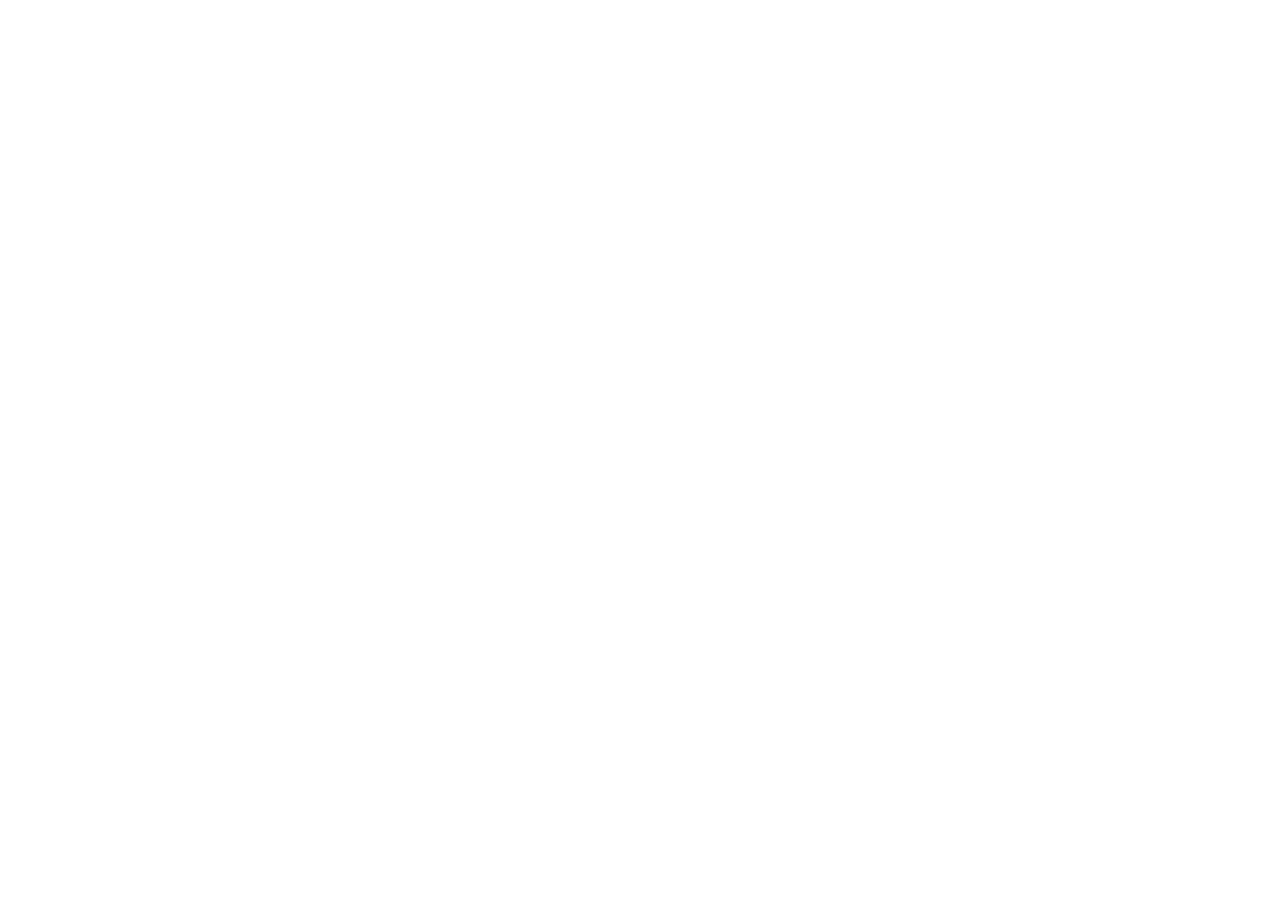
==== index.html @ e37310dc "initial commit" ====
<!DOCTYPE html>
<html>
    <head>
        <meta charset="utf-8">
        <meta http-equiv="X-UA-Compatible" content="IE=edge">
        <title>Ben Downton Portfolio</title>
        <meta lang="English">
        <meta name="viewport" content="width=device-width, initial-scale=1">
        <link rel="stylesheet" href="styles.css">
    </head>
    <body>
        
        <script src="apps.js" async defer></script>
    </body>
</html>
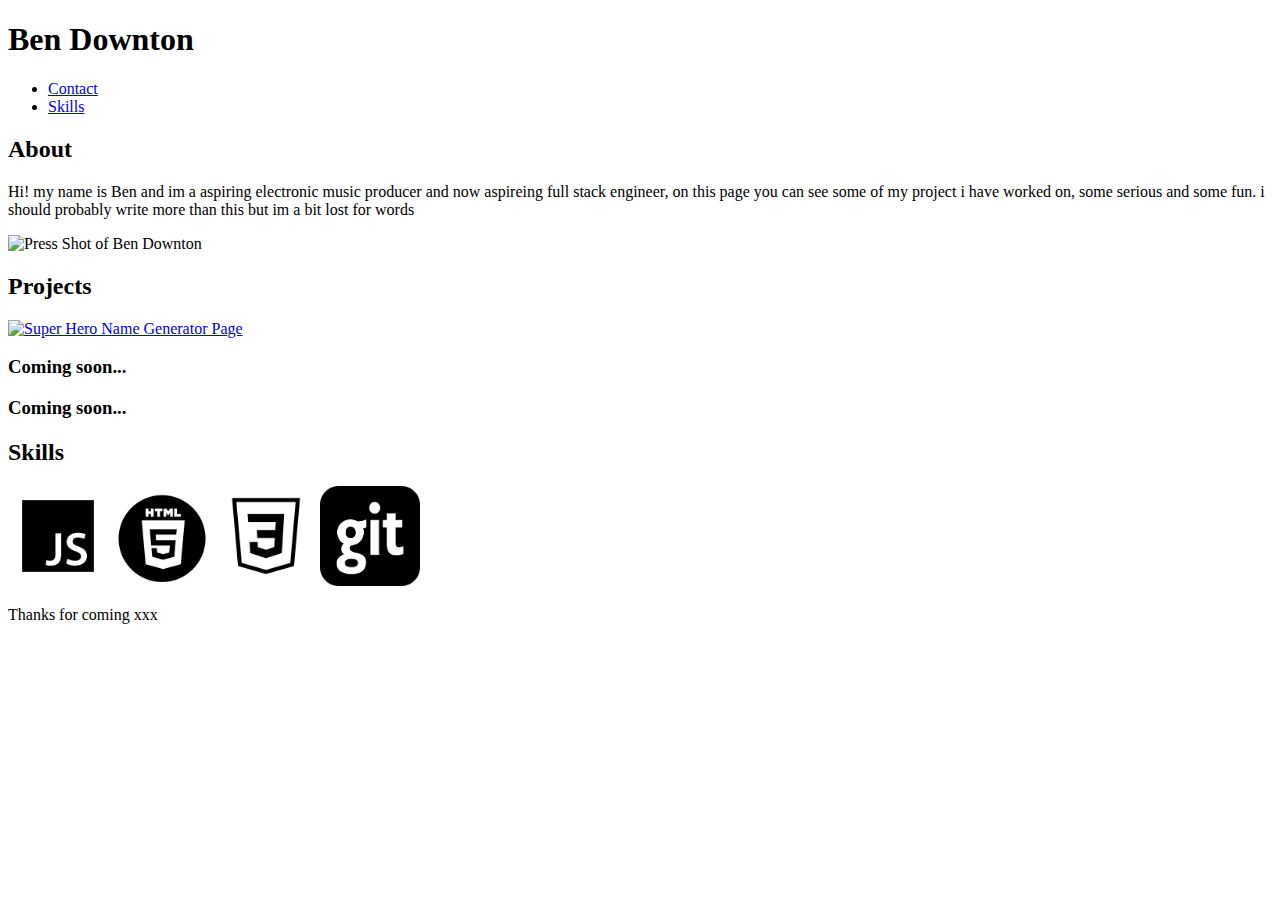
==== commit fb9d7954: "html added" ====
--- a/index.html
+++ b/index.html
@@ -9,6 +9,53 @@
         <link rel="stylesheet" href="styles.css">
     </head>
     <body>
+        <header>
+            <h1>Ben Downton</h1>
+            <nav>
+                <ul>
+                    <li><a href="contact.html">Contact</a></li>
+                    <li><a href="#skills">Skills</a></li>
+                </ul>
+            </nav>
+        </header>
+        <main>
+            <section>
+                <div id="about">
+                    <h2>About</h2>
+                    <p>Hi! my name is Ben and im a aspiring electronic music producer and now aspireing full stack engineer, 
+                    on this page you can see some of my project i have worked on, some serious and some fun.
+                    i should probably write more than this but im a bit lost for words
+                 </p>
+                </div>
+                <img src="Img/Ben Downton press shot.jpg" alt="Press Shot of Ben Downton">
+            </section>
+            <section>
+                <div id="titleContainer">
+                    <h2>Projects</h2>
+                </div>
+                <div class="container">
+                   <a href="https://github.com/VeronikaToth/Superhero-Name-Generator" target="_blank"><img src="Img/superheronamegen.PNG" alt="Super Hero Name Generator Page"></a>
+                </div>
+                <div class="container">
+                    <h3>Coming soon...</h3>
+                </div>
+                <div class="container">
+                    <h3>Coming soon...</h3>
+                </div>
+            </section>
+            <section>
+                <h2>Skills</h2>
+                <div id="skillIcons">
+                    <img src="img/javascript-2336958-1982839.png" alt="Javascript Icon" width="100px">
+                    <img src="img/html+html5+icon-1320186681398289636.png" alt="HTML5 Icon" width="100px">
+                    <img src="img/css-116-555915.png" alt="CSS 3 Icon" width="100px">
+                    <img src="img/Git.png.crdownload" alt="Git Icon" width="100px">
+                </div>
+            </section>
+        </main>
+        <footer>
+            <p>Thanks for coming xxx</p>
+        </footer>
         
         <script src="apps.js" async defer></script>
     </body>
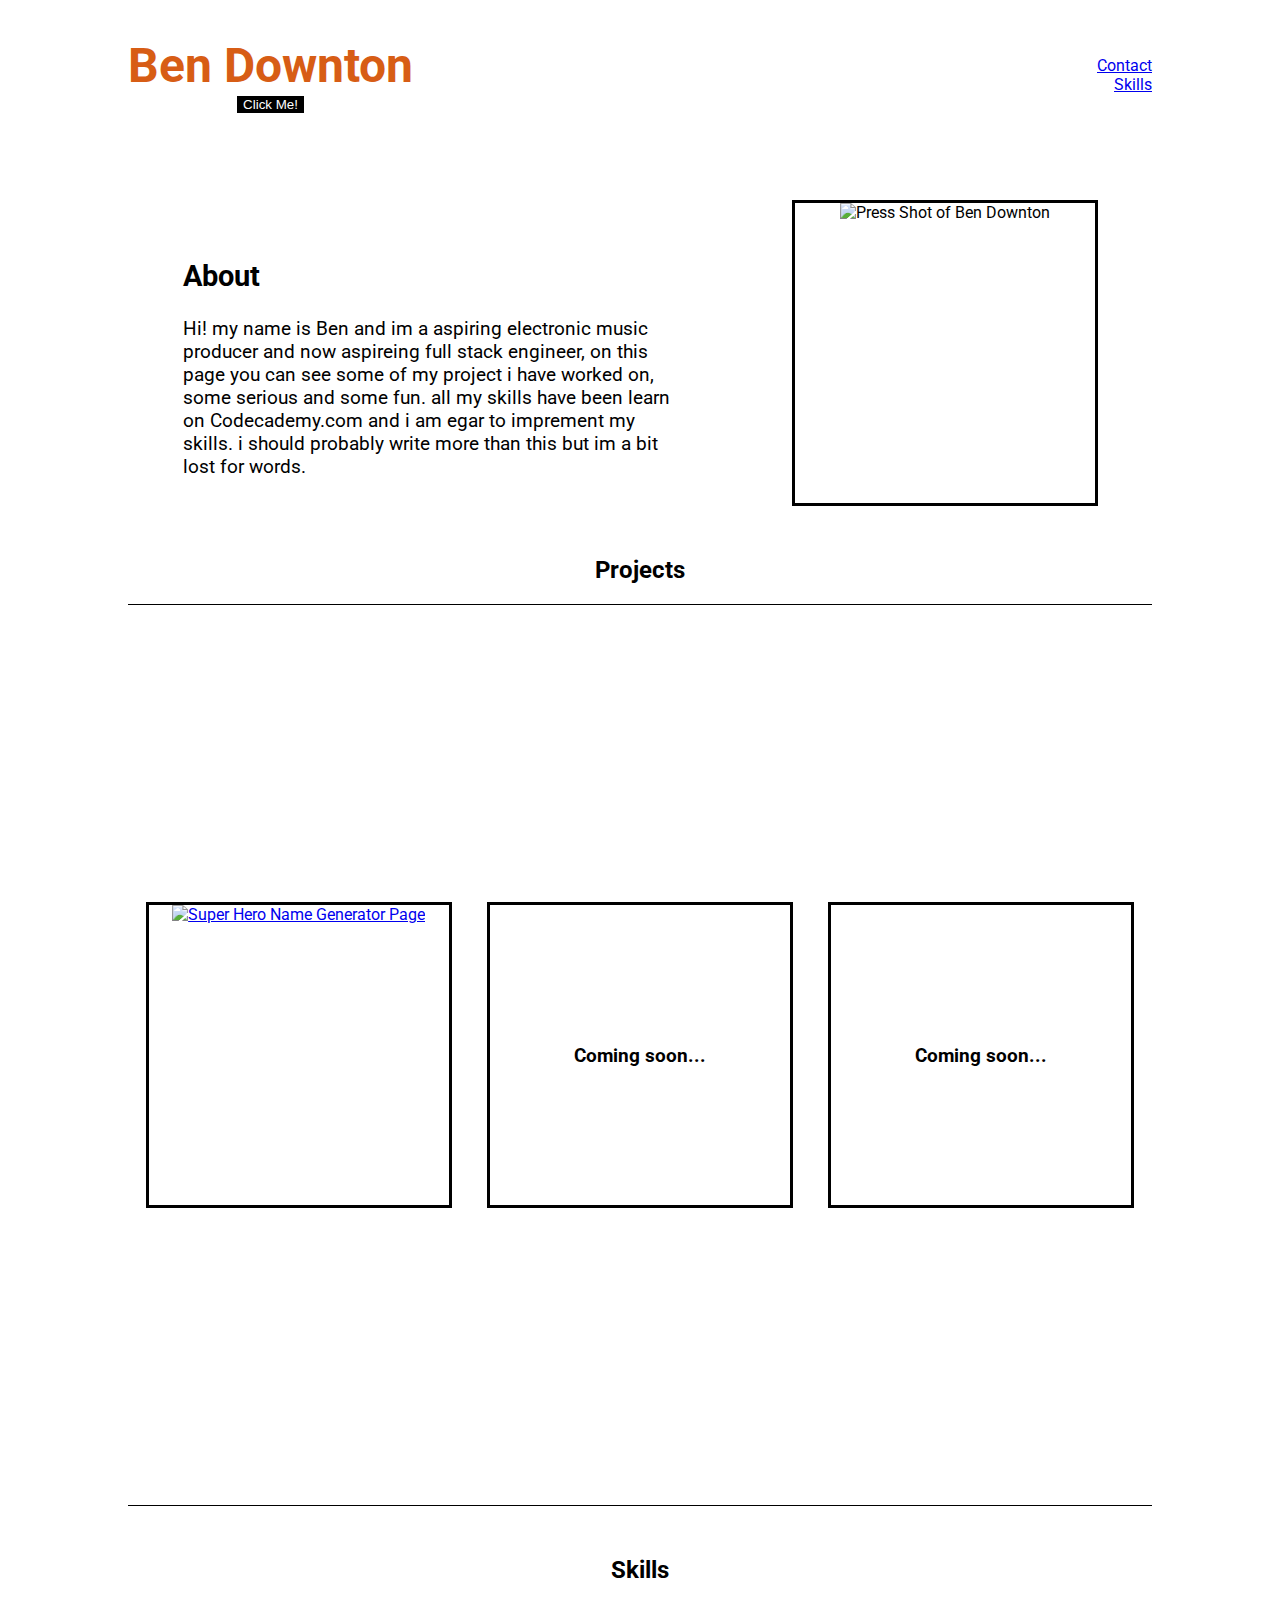
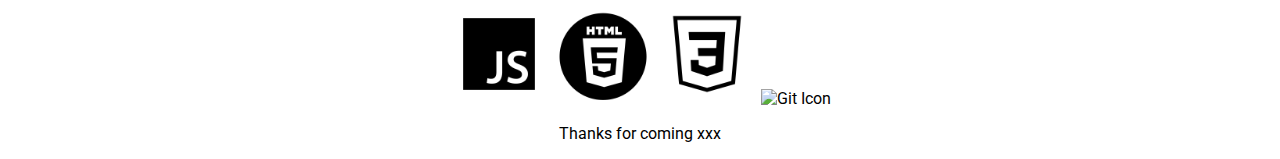
==== commit 56e8911f: "CSS styling and Javascript test" ====
--- a/index.html
+++ b/index.html
@@ -1,6 +1,8 @@
 <!DOCTYPE html>
 <html>
     <head>
+        <link rel="preconnect" href="https://fonts.gstatic.com">
+<link href="https://fonts.googleapis.com/css2?family=Roboto:wght@300&display=swap" rel="stylesheet">
         <meta charset="utf-8">
         <meta http-equiv="X-UA-Compatible" content="IE=edge">
         <title>Ben Downton Portfolio</title>
@@ -10,7 +12,10 @@
     </head>
     <body>
         <header>
-            <h1>Ben Downton</h1>
+            <div>
+            <h1 id="me">Ben Downton</h1>
+            <button id="genNew">Click Me!</button>
+            </div>
             <nav>
                 <ul>
                     <li><a href="contact.html">Contact</a></li>
@@ -19,20 +24,22 @@
             </nav>
         </header>
         <main>
-            <section>
-                <div id="about">
+            <section id="about">
+                <div id="aboutText">
                     <h2>About</h2>
                     <p>Hi! my name is Ben and im a aspiring electronic music producer and now aspireing full stack engineer, 
                     on this page you can see some of my project i have worked on, some serious and some fun.
-                    i should probably write more than this but im a bit lost for words
+                    all my skills have been learn on Codecademy.com and i am egar to imprement my skills.
+                    i should probably write more than this but im a bit lost for words. 
                  </p>
+                 
                 </div>
-                <img src="Img/Ben Downton press shot.jpg" alt="Press Shot of Ben Downton">
+                <div class="container">
+                <img src="Img/Ben Downton press shot.jpg" alt="Press Shot of Ben Downton" >
+                </div>
             </section>
-            <section>
-                <div id="titleContainer">
-                    <h2>Projects</h2>
-                </div>
+            <h2>Projects</h2>
+            <section id="projects">
                 <div class="container">
                    <a href="https://github.com/VeronikaToth/Superhero-Name-Generator" target="_blank"><img src="Img/superheronamegen.PNG" alt="Super Hero Name Generator Page"></a>
                 </div>
@@ -43,13 +50,13 @@
                     <h3>Coming soon...</h3>
                 </div>
             </section>
-            <section>
+            <section id="skills">
                 <h2>Skills</h2>
                 <div id="skillIcons">
                     <img src="img/javascript-2336958-1982839.png" alt="Javascript Icon" width="100px">
                     <img src="img/html+html5+icon-1320186681398289636.png" alt="HTML5 Icon" width="100px">
                     <img src="img/css-116-555915.png" alt="CSS 3 Icon" width="100px">
-                    <img src="img/Git.png.crdownload" alt="Git Icon" width="100px">
+                    <img src="Img/19-198631_png-file-svg-git-icon-clipart.png" alt="Git Icon" width="100px">
                 </div>
             </section>
         </main>
--- a/styles.css
+++ b/styles.css
@@ -0,0 +1,110 @@
+body {
+    text-align: center;
+    font-family: 'Roboto';
+    margin:0px auto;
+    width:80%;
+    font-size: 16px;
+}
+
+header {
+    display: flex;
+    justify-content: space-between;
+    align-items:center;
+    height: 150px;
+}
+
+h1 {
+    font-size:3em;
+    margin:0px;
+    padding:0px;
+    align-items: center;
+    text-align: left;
+}
+
+button {
+    background-color: black;
+    color: white;
+    border: none;
+    text-align: left;
+}
+
+nav li {
+    list-style-type: none;
+    text-align: right;
+}
+
+main {
+    margin-top: 50px;
+}
+
+#about {
+    display: flex;
+    justify-content: space-around;
+    align-items:center;
+    flex-wrap: wrap;
+}
+
+#aboutText {
+    text-align: left;
+    font-size: 1.2em;
+    width:500px;
+}
+
+.container {
+    height:300px;
+    width:300px;
+    border: 3px solid black;
+    
+
+}
+.container h3 {
+    margin-top: 140px;
+}
+
+.container img {
+    width: 300px;
+    height: 300px;
+    object-fit: cover;
+}
+
+#titleContainer h2 {
+    text-align:center;
+    margin: 0px auto;
+    width:1050px;
+}
+
+#projects {
+    width:100%;
+    height:500px;
+    display: flex;
+    justify-content:space-around;
+    align-items:center;
+    flex-wrap: wrap;
+    border-top: 1px solid black;
+    border-bottom: 1px solid black;
+}
+
+@media only screen and (max-width: 1525px) {
+    #projects {
+        height:900px;
+    }
+}
+
+@media only screen and (max-width: 1015px) {
+    #projects {
+        height:1300px;
+    }
+}
+
+#contact {
+    display:flex;
+    justify-content: center;
+    align-items: center;
+}
+ h2 {
+     margin-top: 50px;
+ }
+
+ #contact .container {
+     border: none;
+ }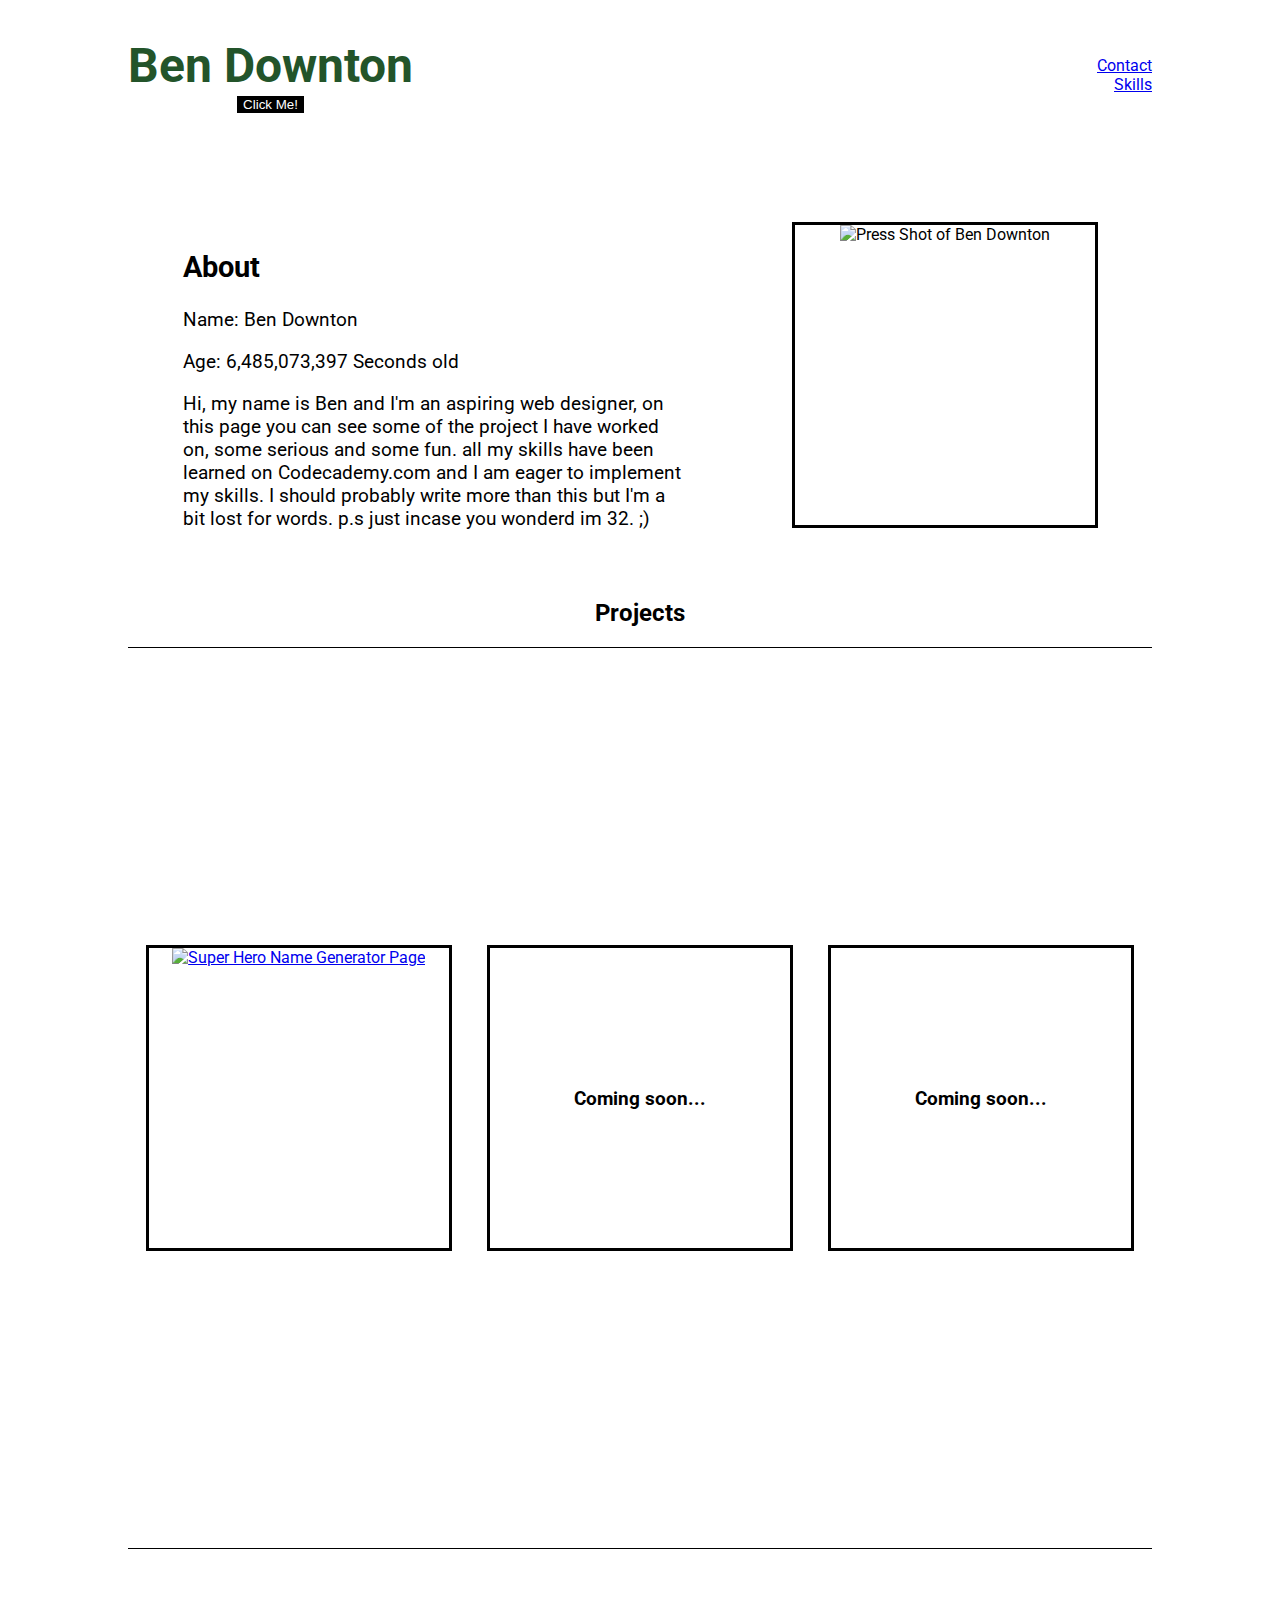
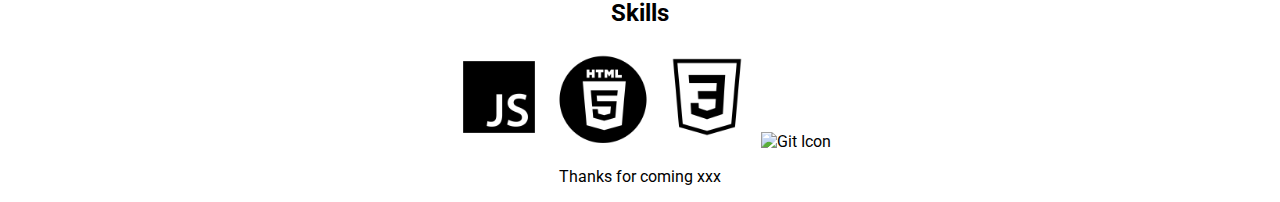
==== commit 789ba8f7: "added second counter to age" ====
--- a/index.html
+++ b/index.html
@@ -27,10 +27,13 @@
             <section id="about">
                 <div id="aboutText">
                     <h2>About</h2>
-                    <p>Hi! my name is Ben and im a aspiring electronic music producer and now aspireing full stack engineer, 
-                    on this page you can see some of my project i have worked on, some serious and some fun.
-                    all my skills have been learn on Codecademy.com and i am egar to imprement my skills.
-                    i should probably write more than this but im a bit lost for words. 
+                    <p>Name: Ben Downton</p>
+                    <p>Age: <span id="time-container">6,485,073,397</span> Seconds old</p>
+                    <p>Hi, my name is Ben and I'm an aspiring web designer, 
+                        on this page you can see some of the project I have worked on, some serious and some fun.
+                        all my skills have been learned on Codecademy.com and I am eager to implement my skills.
+                        I should probably write more than this but I'm a bit lost for words. 
+                        p.s just incase you wonderd im 32. ;)
                  </p>
                  
                 </div>
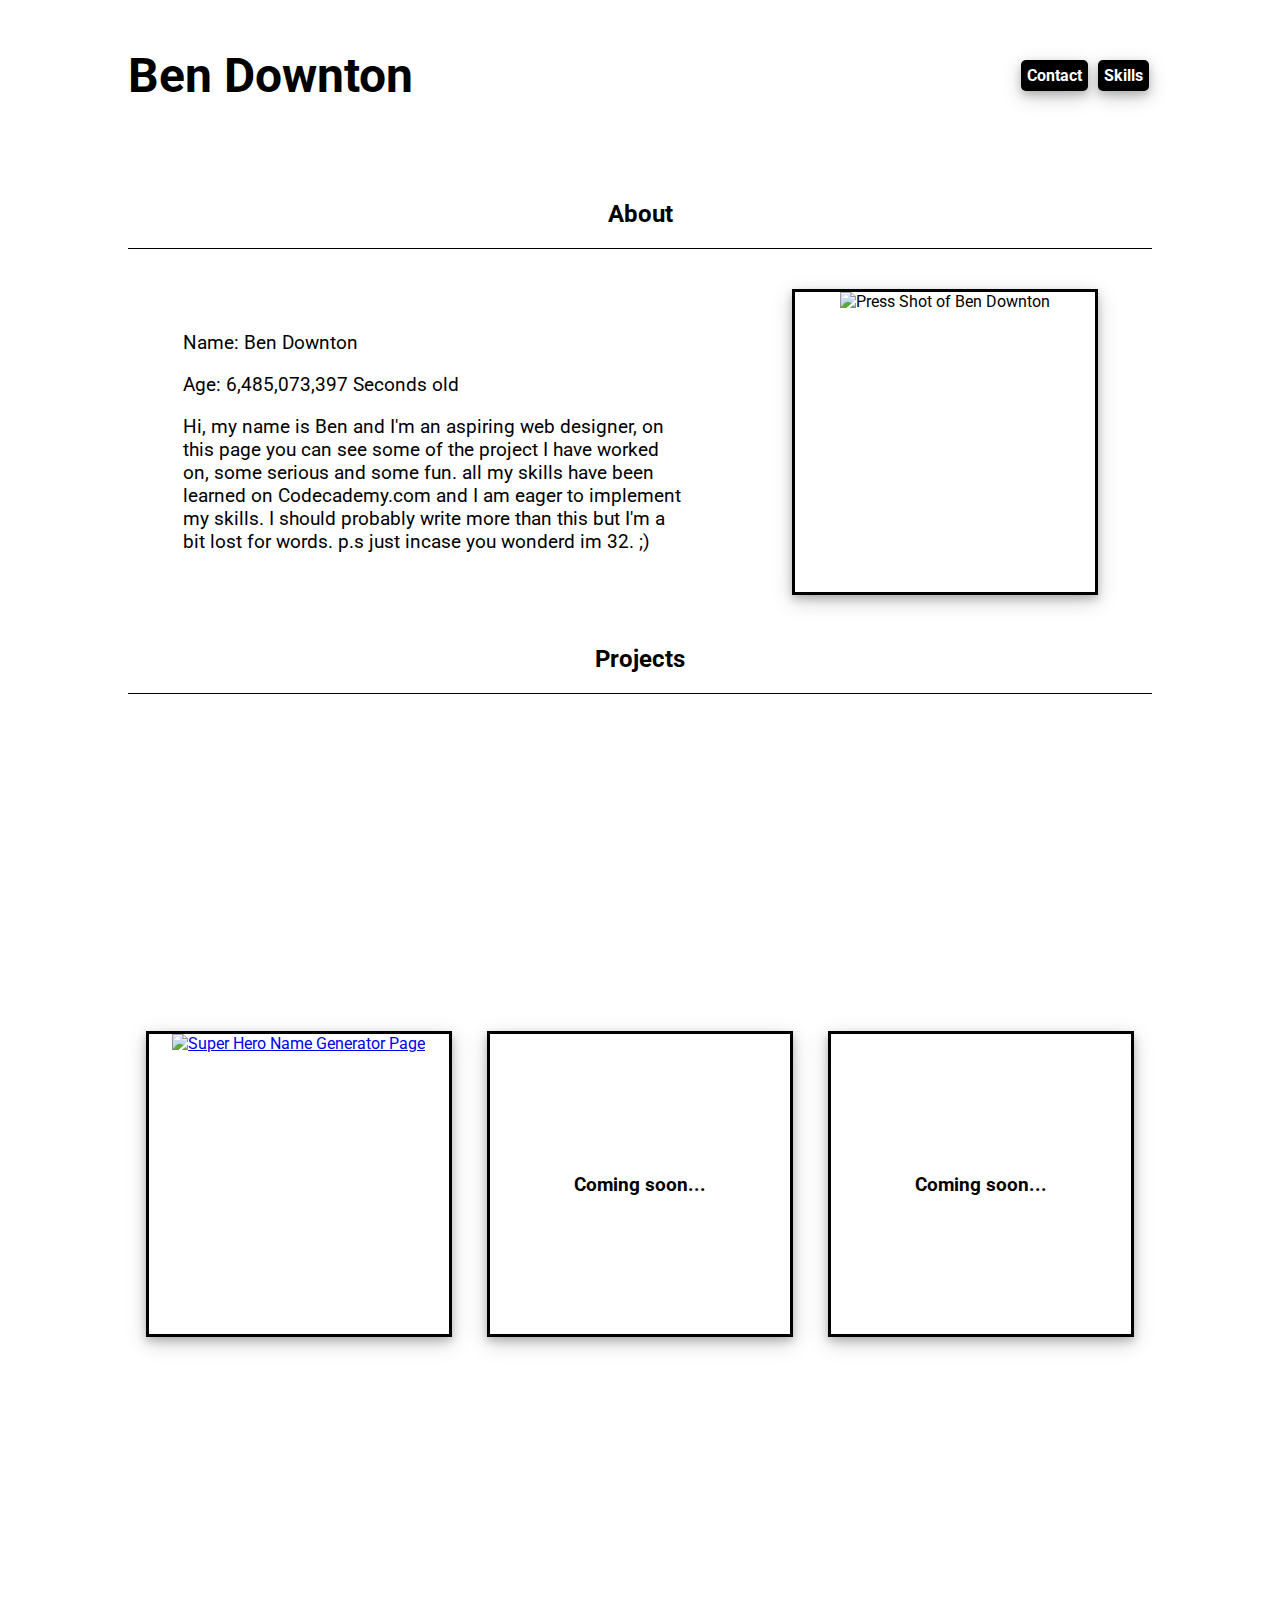
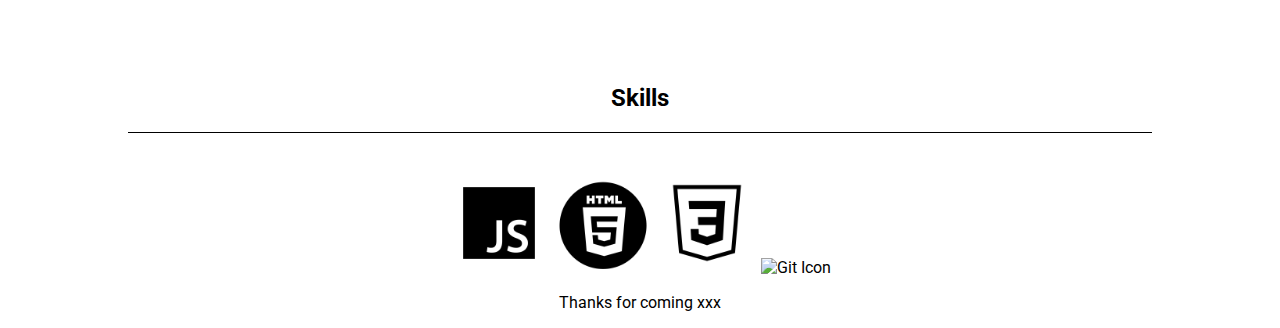
==== commit 59dda0dc: "Tweaking styles" ====
--- a/index.html
+++ b/index.html
@@ -14,7 +14,7 @@
         <header>
             <div>
             <h1 id="me">Ben Downton</h1>
-            <button id="genNew">Click Me!</button>
+            <!--<button id="genNew">Click Me!</button>-->
             </div>
             <nav>
                 <ul>
@@ -24,9 +24,9 @@
             </nav>
         </header>
         <main>
+            <h2>About</h2>
             <section id="about">
                 <div id="aboutText">
-                    <h2>About</h2>
                     <p>Name: Ben Downton</p>
                     <p>Age: <span id="time-container">6,485,073,397</span> Seconds old</p>
                     <p>Hi, my name is Ben and I'm an aspiring web designer, 
@@ -35,7 +35,6 @@
                         I should probably write more than this but I'm a bit lost for words. 
                         p.s just incase you wonderd im 32. ;)
                  </p>
-                 
                 </div>
                 <div class="container">
                 <img src="Img/Ben Downton press shot.jpg" alt="Press Shot of Ben Downton" >
@@ -53,8 +52,8 @@
                     <h3>Coming soon...</h3>
                 </div>
             </section>
+            <h2>Skills</h2>
             <section id="skills">
-                <h2>Skills</h2>
                 <div id="skillIcons">
                     <img src="img/javascript-2336958-1982839.png" alt="Javascript Icon" width="100px">
                     <img src="img/html+html5+icon-1320186681398289636.png" alt="HTML5 Icon" width="100px">
--- a/styles.css
+++ b/styles.css
@@ -21,16 +21,38 @@
     text-align: left;
 }
 
+/*
 button {
     background-color: black;
     color: white;
     border: none;
     text-align: left;
+
+}
+*/
+
+section {
+    padding-top: 40px;
+    border-top: 1px solid black;
 }
 
 nav li {
     list-style-type: none;
     text-align: right;
+    padding:6px;
+    margin: 3px;
+    background-color: black;
+    text-align:center;
+    border-radius: 5px;
+    display: inline-block;
+    box-shadow: 0 4px 8px 0 rgba(0, 0, 0, 0.2), 0 6px 20px 0 rgba(0, 0, 0, 0.19);
+}
+
+nav a {
+    text-decoration: none;
+    color: white;
+    font-weight: bolder;
+    
 }
 
 main {
@@ -54,6 +76,7 @@
     height:300px;
     width:300px;
     border: 3px solid black;
+    box-shadow: 0 4px 8px 0 rgba(0, 0, 0, 0.2), 0 6px 20px 0 rgba(0, 0, 0, 0.19);
     
 
 }
@@ -80,8 +103,8 @@
     justify-content:space-around;
     align-items:center;
     flex-wrap: wrap;
-    border-top: 1px solid black;
-    border-bottom: 1px solid black;
+    /*border-top: 1px solid black;
+    border-bottom: 1px solid black;*/
 }
 
 @media only screen and (max-width: 1525px) {
@@ -105,6 +128,39 @@
      margin-top: 50px;
  }
 
- #contact .container {
-     border: none;
+ .contactcontainer {
+     width:100%;
+     height: 400px;
+     display: flex;
+     justify-content: center;
+     align-items: center;
+ }
+
+ .contactcontainer ul {
+     padding-left: 0px;
+ }
+
+ .contactcontainer h1 {
+    text-align: center;
+}
+
+
+ .contactcontainer li {
+     list-style-type: none;
+     padding: 20px;
+     background-color: white;
+     margin:20px;
+     font-weight: bolder;
+     border: 2px solid black;
+     border-radius: 5px;
+     box-shadow: 0 4px 8px 0 rgba(0, 0, 0, 0.2), 0 6px 20px 0 rgba(0, 0, 0, 0.19);
+ }
+
+ .contactcontainer a:link {
+    color: white;
+    text-decoration: none;
+ }
+
+ .skillIcons img {
+     height:100px;
  }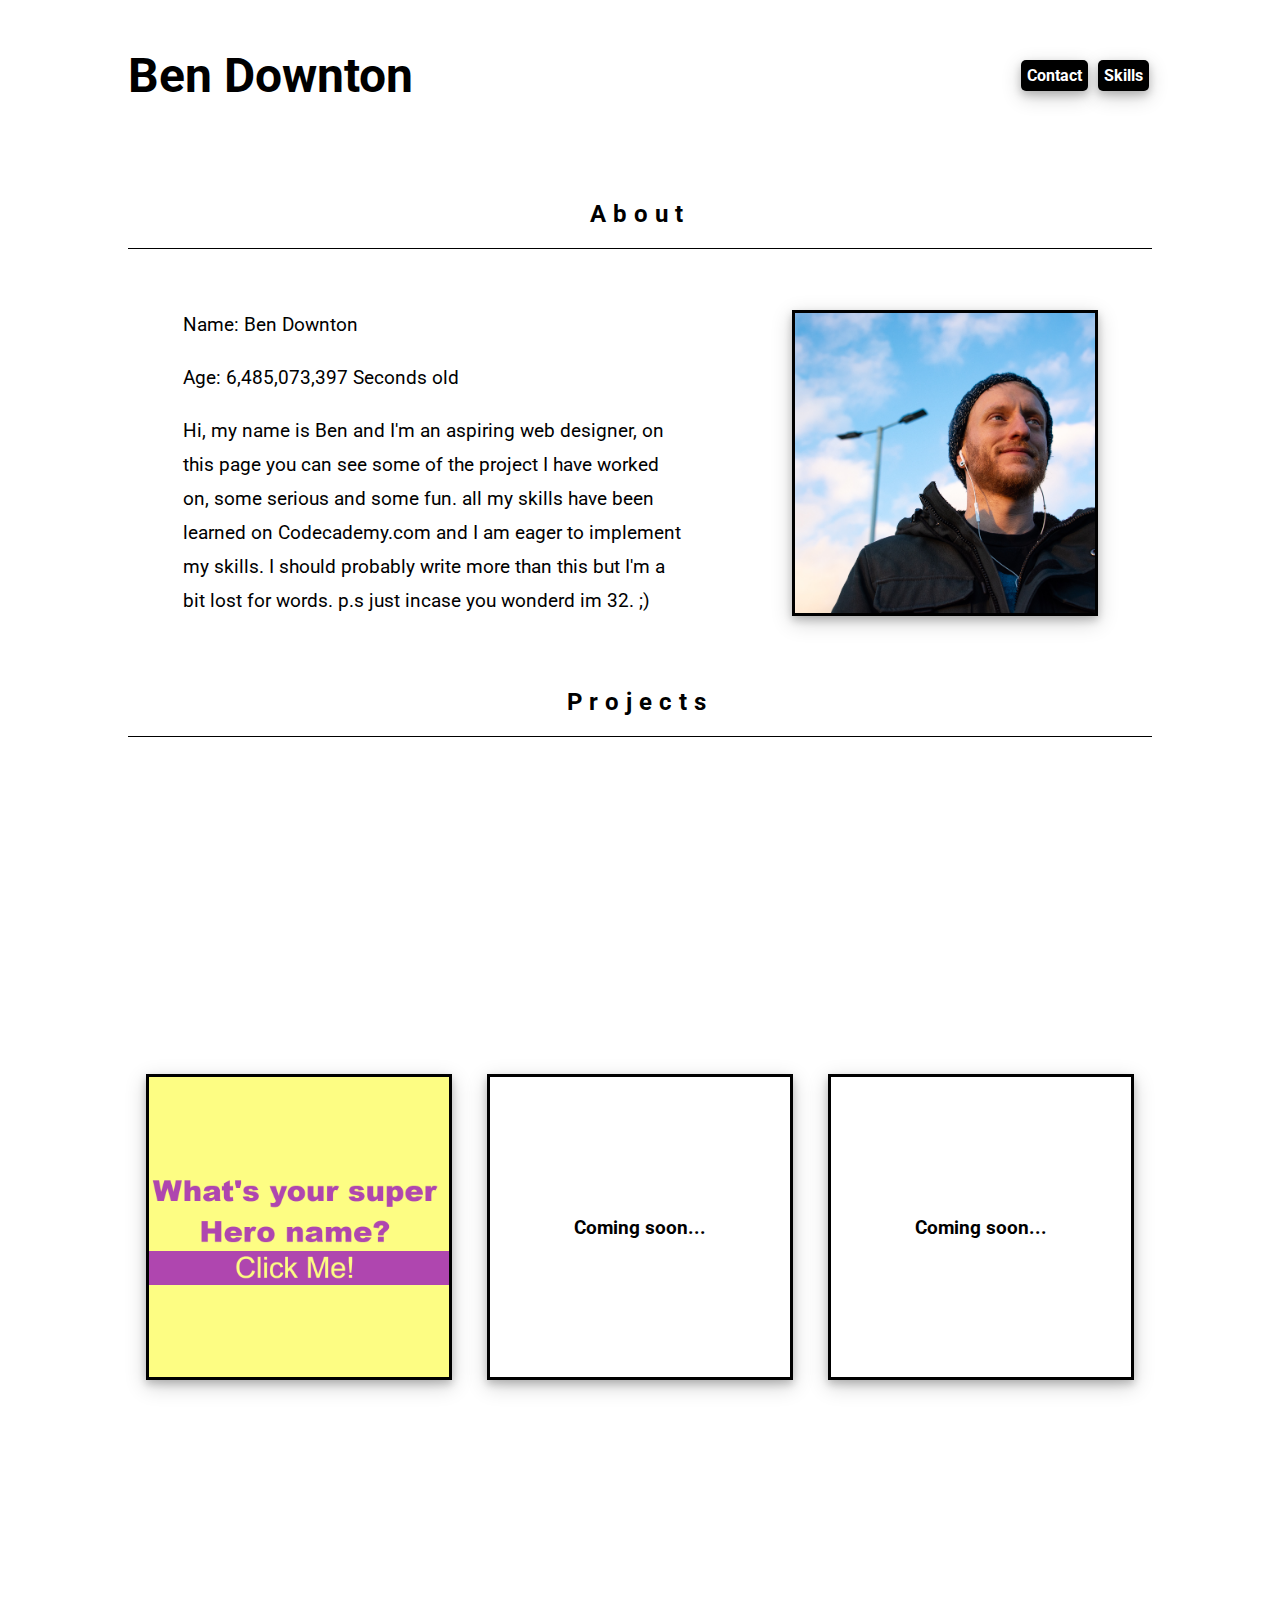
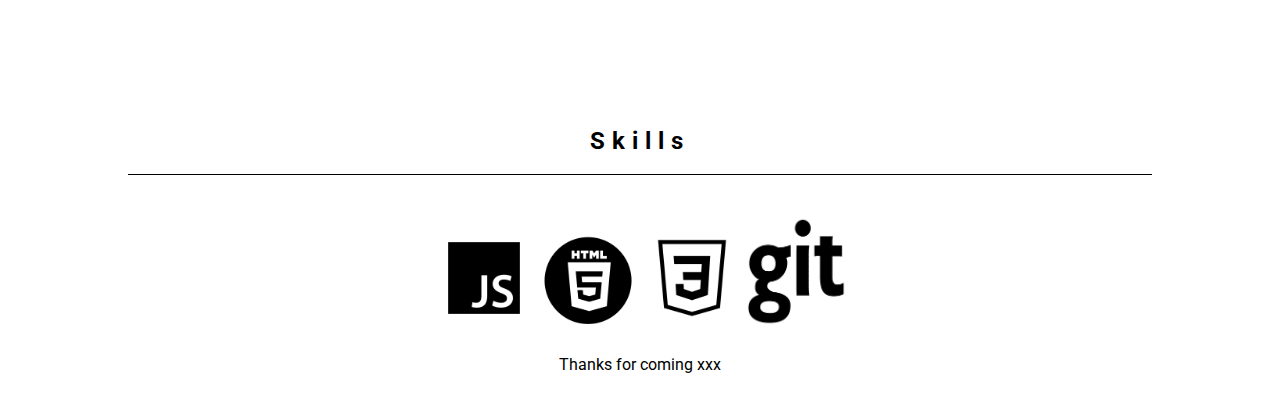
==== commit 10315e6b: "changed Img to img for file directorys" ====
--- a/index.html
+++ b/index.html
@@ -37,13 +37,13 @@
                  </p>
                 </div>
                 <div class="container">
-                <img src="Img/Ben Downton press shot.jpg" alt="Press Shot of Ben Downton" >
+                <img src="img/Ben Downton press shot.jpg" alt="Press Shot of Ben Downton" >
                 </div>
             </section>
             <h2>Projects</h2>
             <section id="projects">
                 <div class="container">
-                   <a href="https://github.com/VeronikaToth/Superhero-Name-Generator" target="_blank"><img src="Img/superheronamegen.PNG" alt="Super Hero Name Generator Page"></a>
+                   <a href="https://github.com/VeronikaToth/Superhero-Name-Generator" target="_blank"><img src="img/superheronamegen.PNG" alt="Super Hero Name Generator Page"></a>
                 </div>
                 <div class="container">
                     <h3>Coming soon...</h3>
@@ -58,7 +58,7 @@
                     <img src="img/javascript-2336958-1982839.png" alt="Javascript Icon" width="100px">
                     <img src="img/html+html5+icon-1320186681398289636.png" alt="HTML5 Icon" width="100px">
                     <img src="img/css-116-555915.png" alt="CSS 3 Icon" width="100px">
-                    <img src="Img/19-198631_png-file-svg-git-icon-clipart.png" alt="Git Icon" width="100px">
+                    <img src="img/19-198631_png-file-svg-git-icon-clipart.png" alt="Git Icon" width="100px">
                 </div>
             </section>
         </main>
--- a/styles.css
+++ b/styles.css
@@ -19,6 +19,14 @@
     padding:0px;
     align-items: center;
     text-align: left;
+}
+
+h2 {
+    letter-spacing: 7px;
+}
+
+p {
+    line-height: 34px;
 }
 
 /*
